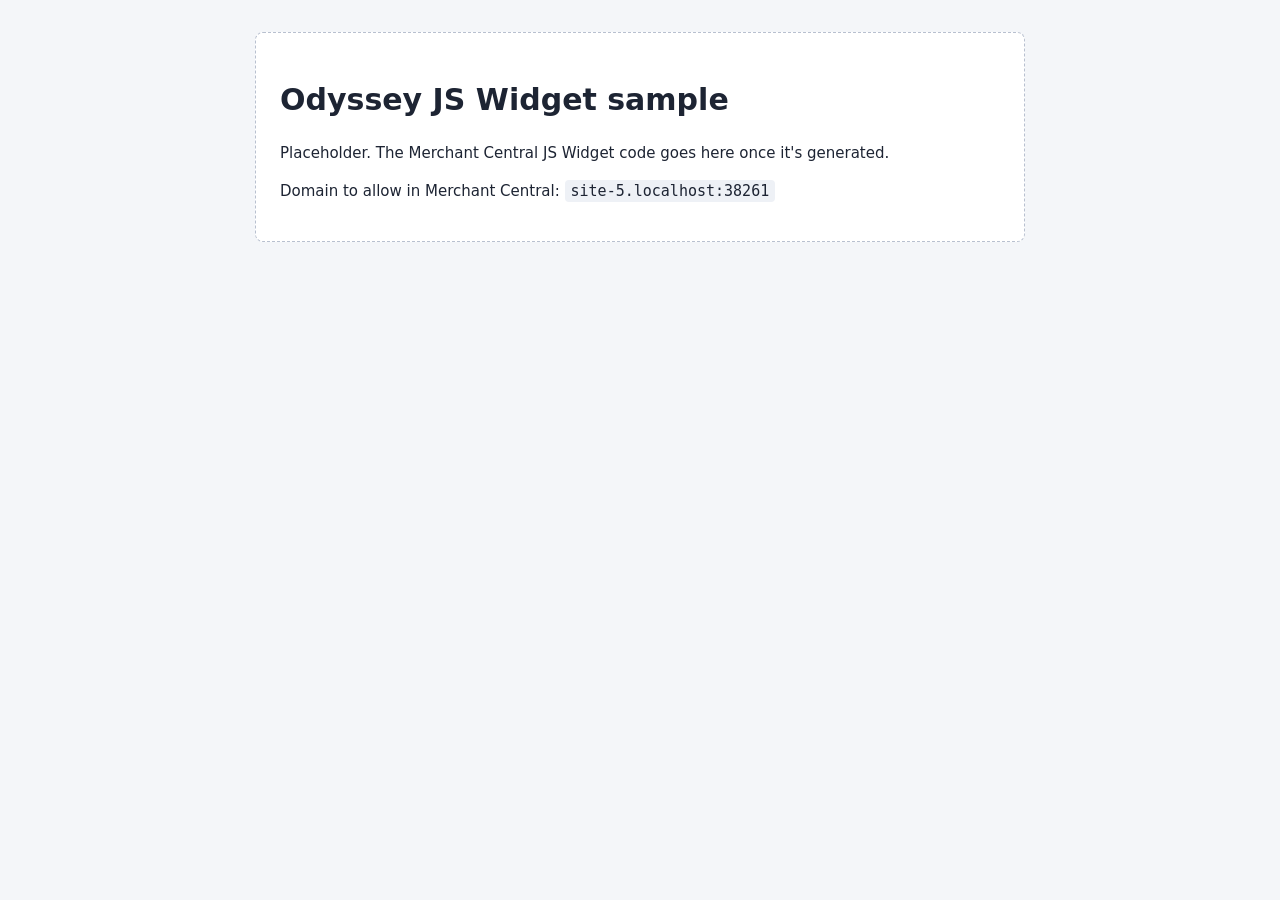
==== odyssey/index.html @ f4c3f084 "Serve repo root in Codespaces and add Odyssey widget placeholder Start page shows the Codespace doma" ====
<!doctype html>
<html lang="en">
<head>
<meta charset="utf-8">
<meta name="viewport" content="width=device-width, initial-scale=1">
<title>Odyssey web form sample</title>
<style>
    body { margin: 0; padding: 32px 16px; font: 15px/1.5 system-ui, sans-serif; background: #f4f6f9; color: #1d2433; }
    main { max-width: 720px; margin: 0 auto; background: #fff; border: 1px dashed #b8c0cf; border-radius: 8px; padding: 24px; }
    code { background: #eef1f6; padding: 2px 6px; border-radius: 4px; word-break: break-all; }
</style>
</head>
<body>
<main>
    <h1>Odyssey JS Widget sample</h1>
    <p>Placeholder. The Merchant Central JS Widget code goes here once it's generated.</p>
    <p>Domain to allow in Merchant Central: <code id="host"></code></p>
</main>
<script>document.getElementById('host').textContent = location.host;</script>
</body>
</html>
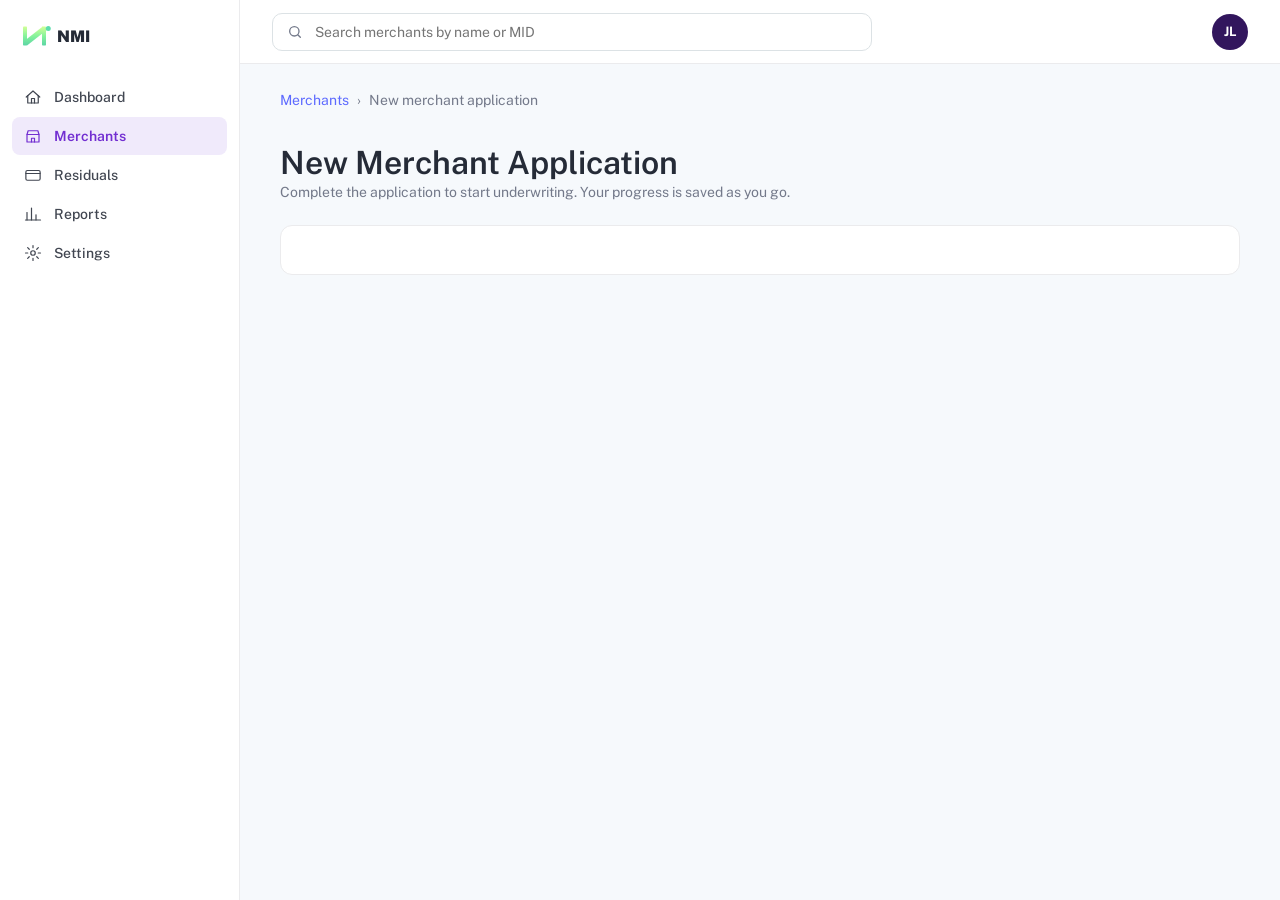
==== commit e8418e30: "Add Odyssey-styled partner portal sample for the MC JS Widget Embeds the JS Widget in a partner port" ====
--- a/odyssey/index.html
+++ b/odyssey/index.html
@@ -3,19 +3,107 @@
 <head>
 <meta charset="utf-8">
 <meta name="viewport" content="width=device-width, initial-scale=1">
-<title>Odyssey web form sample</title>
-<style>
-    body { margin: 0; padding: 32px 16px; font: 15px/1.5 system-ui, sans-serif; background: #f4f6f9; color: #1d2433; }
-    main { max-width: 720px; margin: 0 auto; background: #fff; border: 1px dashed #b8c0cf; border-radius: 8px; padding: 24px; }
-    code { background: #eef1f6; padding: 2px 6px; border-radius: 4px; word-break: break-all; }
-</style>
+<title>New Merchant Application</title>
+<link rel="stylesheet" href="odyssey-tokens.css">
+<link rel="stylesheet" href="portal.css">
+<link rel="stylesheet" href="widget-theme.css">
 </head>
 <body>
-<main>
-    <h1>Odyssey JS Widget sample</h1>
-    <p>Placeholder. The Merchant Central JS Widget code goes here once it's generated.</p>
-    <p>Domain to allow in Merchant Central: <code id="host"></code></p>
+<div class="app">
+<aside class="sidebar">
+    <div class="side-logo">
+        <!-- NMI logo from the Odyssey product UI kit -->
+        <svg viewBox="0 0 166 56" aria-label="NMI">
+            <defs>
+                <linearGradient id="nmiSideGrad" x1="0" x2="0" y1="0" y2="1">
+                    <stop offset="0%" stop-color="#D2FF97"/>
+                    <stop offset="50%" stop-color="#85F39B"/>
+                    <stop offset="100%" stop-color="#5CD5A5"/>
+                </linearGradient>
+            </defs>
+            <rect x="6" y="9" width="8" height="38" rx="1.5" fill="url(#nmiSideGrad)"/>
+            <rect x="44" y="9" width="8" height="38" rx="1.5" fill="url(#nmiSideGrad)"/>
+            <path d="M 45.5 9.2 L 53 16.5 L 14 47 L 6.5 39.7 Z" fill="url(#nmiSideGrad)"/>
+            <circle cx="56.5" cy="13" r="5" fill="#5CDDAD"/>
+            <text x="74" y="40" font-family="Public Sans, system-ui, sans-serif" font-size="32" font-weight="900" fill="currentColor">NMI</text>
+        </svg>
+    </div>
+    <nav class="side-nav">
+        <a class="side-link" href="#"><svg viewBox="0 0 24 24" fill="none" stroke="currentColor" stroke-width="1.6" stroke-linecap="round" stroke-linejoin="round"><path d="M3 12L12 4L21 12"/><path d="M5 10v10h14V10"/><path d="M10 20v-6h4v6"/></svg>Dashboard</a>
+        <a class="side-link active" href="#"><svg viewBox="0 0 24 24" fill="none" stroke="currentColor" stroke-width="1.6" stroke-linecap="round" stroke-linejoin="round"><path d="M4 10l1.5-5h13L20 10"/><path d="M4 10h16v10H4z"/><path d="M10 20v-5h4v5"/></svg>Merchants</a>
+        <a class="side-link" href="#"><svg viewBox="0 0 24 24" fill="none" stroke="currentColor" stroke-width="1.6" stroke-linecap="round" stroke-linejoin="round"><rect x="2.5" y="6" width="19" height="13" rx="2"/><line x1="2.5" y1="10" x2="21.5" y2="10"/></svg>Residuals</a>
+        <a class="side-link" href="#"><svg viewBox="0 0 24 24" fill="none" stroke="currentColor" stroke-width="1.6" stroke-linecap="round" stroke-linejoin="round"><path d="M4 20V10"/><path d="M10 20V4"/><path d="M16 20v-7"/><path d="M22 20H2"/></svg>Reports</a>
+        <a class="side-link" href="#"><svg viewBox="0 0 24 24" fill="none" stroke="currentColor" stroke-width="1.6" stroke-linecap="round" stroke-linejoin="round"><circle cx="12" cy="12" r="3"/><path d="M12 2v3M12 19v3M2 12h3M19 12h3M4.9 4.9l2.1 2.1M17 17l2.1 2.1M4.9 19.1L7 17M17 7l2.1-2.1"/></svg>Settings</a>
+    </nav>
+</aside>
+
+<div class="main">
+<header class="topbar">
+    <label class="search">
+        <svg viewBox="0 0 24 24" fill="none" stroke="currentColor" stroke-width="2" stroke-linecap="round"><circle cx="11" cy="11" r="7"/><path d="M20 20l-3.5-3.5"/></svg>
+        <input type="search" placeholder="Search merchants by name or MID" aria-label="Search merchants">
+    </label>
+    <span class="avatar" title="Jordan Lee">JL</span>
+</header>
+
+<main class="page">
+    <ol class="breadcrumb" aria-label="Breadcrumb">
+        <li><a href="#">Merchants</a></li>
+        <li><span aria-current="page">New merchant application</span></li>
+    </ol>
+    <h1 class="page-title">New Merchant Application</h1>
+    <p class="page-subtitle">Complete the application to start underwriting. Your progress is saved as you go.</p>
+
+    <div id="app-banner" class="banner" role="status"></div>
+
+    <section class="card">
+        <!-- Merchant Central JS Widget. The loader must sit inside <body>: it inserts the bundle before the first <script> in the body. -->
+        <script>
+            (async function (w,d,s,o,f,cf,js,fjs) {
+                w['WF-Widget'] = o; cf = { org: new URL(f).origin, ...cf };
+                w[o] = w[o] || function () { (w[o].q = w[o].q || []).push([...arguments, cf]) };
+                const el = !d.getElementById('wf-widget') && Object.assign(document.createElement('div'), { id: 'wf-widget' });
+                el && d.currentScript.parentNode.insertBefore(el, d.currentScript)
+                js = d.createElement(s), fjs = d.body.getElementsByTagName(s)[0]; const fc = await fetch(f).then(r => r.json());
+                cf.bnd = fc?.url; js.id = o; js.src = fc?.url; js.async = 1; fjs.parentNode.insertBefore(js, fjs);
+            }(window, document, 'script', 'wf', 'https://demo.iriscrm.com/web-form/bundle', { lf: false }));
+
+            // Portal reactions to the widget's lifecycle, on top of the default console logging.
+            function showBanner(kind, text) {
+                const b = document.getElementById('app-banner');
+                b.className = 'banner show ' + kind;
+                b.textContent = text;
+                b.scrollIntoView({ behavior: 'smooth', block: 'center' });
+            }
+
+            wf('init', {
+                elementId: "wf-widget",
+                id: 'e87a6b86-fca6-4016-9ca2-0ded48e3c5a6',
+                options: {},
+                events: {
+                    onLoaded: ({ initialValues }) => { console.log('onLoaded', { initialValues }) },
+                    beforeSubmit: async (values, { form }) => { console.log('beforeSubmit', { values, form }) },
+                    onSubmitted: (values, { form }) => { console.log('onSubmitted', { values, form }) },
+                    onSubmitFailed: (msg, { values, form }) => {
+                        console.log('onSubmitFailed', { msg, values, form });
+                        showBanner('error', 'The application could not be submitted: ' + msg);
+                    },
+                    onESignFailed: (msg, { eSignType }) => {
+                        console.log('onESignFailed', { msg, eSignType });
+                        showBanner('error', 'Signing did not complete. Please try again.');
+                    },
+                    onFormFinished: (values, { form, hasESign }) => {
+                        console.log('onFormFinished', { values, form, hasESign });
+                        showBanner('success', hasESign ? 'Application submitted and signed.' : 'Application submitted.');
+                    }
+                }
+            });
+        </script>
+    </section>
 </main>
-<script>document.getElementById('host').textContent = location.host;</script>
+</div>
+</div>
+
+<script src="inspect.js"></script>
 </body>
 </html>
--- a/odyssey/odyssey-tokens.css
+++ b/odyssey/odyssey-tokens.css
@@ -0,0 +1,160 @@
+/* Copied unchanged from the NMI Odyssey Design System (project/tokens.css). Re-copy it rather than editing it here. */
+/* NMI Odyssey Design System — generated from tokens.json */
+:root, [data-theme="default"] {
+  --nmi-payments-purple: #32165d;
+  --nmi-gateway-green: #5cddad;
+  --nmi-purple-700: #4105d2;
+  --nmi-purple-600: #722ed1;
+  --nmi-purple-500: #8a38f5;
+  --nmi-purple-400: #bd8dff;
+  --nmi-purple-200: #e4ccff;
+  --nmi-purple-100: #e3dcef;
+  --nmi-purple-deep: #1c083b;
+  --nmi-green-100: #d2ff97;
+  --nmi-green-300: #5cd5a5;
+  --nmi-green-500: #5cddad;
+  --nmi-green-700: #00d37d;
+  --nmi-accent-cherry: #ff718c;
+  --nmi-accent-dawning: #fdad15;
+  --nmi-accent-glendale: #21aeff;
+  --nmi-accent-cashmint: #00d37d;
+  --nmi-accent-merchant: #4105d2;
+  --nmi-accent-modular: #7cecf8;
+  --nmi-accent-violet: #bd8dff;
+  --nmi-accent-golden: #ffd66b;
+  --nmi-white: #ffffff;
+  --nmi-paper: #f6f9fc;
+  --nmi-mist: #e3dcef;
+  --nmi-ink: #0a0a14;
+  --nmi-neutral-0: #ffffff;
+  --nmi-neutral-50: #fcfcfc;
+  --nmi-neutral-100: #f0f2f4;
+  --nmi-neutral-200: #ebebed;
+  --nmi-neutral-300: #dce2e5;
+  --nmi-neutral-400: #b9b9b9;
+  --nmi-neutral-500: #a4a7ae;
+  --nmi-neutral-600: #4c5b67;
+  --nmi-neutral-700: #414651;
+  --nmi-neutral-800: #252b37;
+  --nmi-neutral-900: #111417;
+  --nmi-neutral-1000: #000000;
+  --nmi-info: #00aaff;
+  --nmi-info-bg: #cceeff;
+  --nmi-info-soft: #dbeafe;
+  --nmi-success: #00d37d;
+  --nmi-success-bg: #dcfce7;
+  --nmi-success-soft: #effbf7;
+  --nmi-warning: #fdad15;
+  --nmi-warning-bg: #ffe9b8;
+  --nmi-error: #e84b4b;
+  --nmi-error-bg: #fce2e2;
+  --nmi-discovery: #722ed1;
+  --nmi-discovery-bg: #e4ccff;
+  --text-primary: var(--nmi-payments-purple);
+  --text-bold: var(--nmi-purple-deep);
+  --text-subtle: #4c5b67;
+  --text-subtlest: #73798a;
+  --text-disabled: #b9b9b9;
+  --text-inverse: #ffffff;
+  --text-link: #5d6aff;
+  --text-error: #e84b4b;
+  --text-success: #00a267;
+  --text-warning: #b97000;
+  --text-information: #006eb8;
+  --text-discovery: #5b25a8;
+  --text-default: var(--nmi-neutral-700);
+  --status-success: var(--nmi-success);
+  --status-success-soft: var(--nmi-success-bg);
+  --status-warning: var(--nmi-warning);
+  --status-warning-soft: var(--nmi-warning-bg);
+  --status-error: var(--nmi-error);
+  --status-error-soft: var(--nmi-error-bg);
+  --status-info: var(--nmi-info);
+  --status-info-soft: var(--nmi-info-bg);
+  --status-discovery: var(--nmi-discovery);
+  --status-discovery-soft: var(--nmi-discovery-bg);
+  --neutral-0: var(--nmi-neutral-0);
+  --neutral-50: var(--nmi-neutral-50);
+  --neutral-100: var(--nmi-neutral-100);
+  --neutral-200: var(--nmi-neutral-200);
+  --neutral-300: var(--nmi-neutral-300);
+  --neutral-400: var(--nmi-neutral-400);
+  --neutral-500: var(--nmi-neutral-500);
+  --neutral-600: var(--nmi-neutral-600);
+  --neutral-700: var(--nmi-neutral-700);
+  --neutral-800: var(--nmi-neutral-800);
+  --neutral-900: var(--nmi-neutral-900);
+  --neutral-1000: var(--nmi-neutral-1000);
+  --bg-page: var(--nmi-paper);
+  --bg-surface: #ffffff;
+  --bg-sunken: #f8f8fa;
+  --bg-brand-subtlest: #e4ccff;
+  --bg-brand-bold: var(--nmi-purple-600);
+  --bg-brand-boldest: var(--nmi-payments-purple);
+  --bg-selected: #dbeafe;
+  --bg-selected-bold: #722ed1;
+  --border-subtle: #ebebed;
+  --border-default: #dce2e5;
+  --border-stronger: var(--border-default);
+  --border-bold: #b9b9b9;
+  --border-brand: var(--nmi-purple-600);
+  --shadow-xs: 0px 1px 2px 0px rgba(16, 24, 40, 0.05);
+  --shadow-sm: 0px 1px 3px 0px rgba(16, 24, 40, 0.08), 0px 1px 2px 0px rgba(16, 24, 40, 0.04);
+  --shadow-md: 0px 4px 8px -2px rgba(16, 24, 40, 0.10), 0px 2px 4px -2px rgba(16, 24, 40, 0.06);
+  --shadow-lg: 0px 12px 16px -4px rgba(16, 24, 40, 0.08), 0px 4px 6px -2px rgba(16, 24, 40, 0.03);
+  --shadow-xl: 0px 20px 24px -4px rgba(16, 24, 40, 0.08), 0px 8px 8px -4px rgba(16, 24, 40, 0.03);
+  --shadow-marketing: 0px 3px 30px 0px rgba(0, 0, 0, 0.16);
+  --shadow-focus-ring: 0 0 0 3px rgba(114, 46, 209, 0.32);
+}
+:root {
+  --space-0: 0px;
+  --space-1: 2px;
+  --space-2: 4px;
+  --space-3: 8px;
+  --space-4: 12px;
+  --space-5: 16px;
+  --space-6: 20px;
+  --space-7: 24px;
+  --space-8: 32px;
+  --space-9: 40px;
+  --space-10: 48px;
+  --space-12: 64px;
+  --space-14: 80px;
+  --space-16: 96px;
+  --space-20: 128px;
+  --space-24: 160px;
+  --radius-xs: 2px;
+  --radius-sm: 4px;
+  --radius-md: 8px;
+  --radius-lg: 12px;
+  --radius-xl: 16px;
+  --radius-2xl: 20px;
+  --radius-pill: 999px;
+  --ease-out: cubic-bezier(0.22, 0.61, 0.36, 1);
+  --ease-in-out: cubic-bezier(0.65, 0, 0.35, 1);
+  --dur-fast: 120ms;
+  --dur-base: 200ms;
+  --dur-slow: 320ms;
+  --tracking-tight: -0.03em;
+  --tracking-normal: 0;
+  --tracking-wide: 0.04em;
+  --font-sans: "Public Sans", system-ui, -apple-system, "Segoe UI", Helvetica, Arial, sans-serif;
+  --font-mono: ui-monospace, "SF Mono", Menlo, Consolas, monospace;
+  --font-type-display-1: 700 62px/66px "Public Sans", system-ui, -apple-system, "Segoe UI", Helvetica, Arial, sans-serif;
+  --font-type-display-2: 700 52px/56px "Public Sans", system-ui, -apple-system, "Segoe UI", Helvetica, Arial, sans-serif;
+  --font-type-display-3: 700 50px/59px "Public Sans", system-ui, -apple-system, "Segoe UI", Helvetica, Arial, sans-serif;
+  --font-type-display-4: 700 40px/46px "Public Sans", system-ui, -apple-system, "Segoe UI", Helvetica, Arial, sans-serif;
+  --font-type-display-5: 700 26px/32px "Public Sans", system-ui, -apple-system, "Segoe UI", Helvetica, Arial, sans-serif;
+  --font-type-display-6: 700 18px/24px "Public Sans", system-ui, -apple-system, "Segoe UI", Helvetica, Arial, sans-serif;
+  --font-type-h1: 700 36px/44px "Public Sans", system-ui, -apple-system, "Segoe UI", Helvetica, Arial, sans-serif;
+  --font-type-h2: 700 28px/36px "Public Sans", system-ui, -apple-system, "Segoe UI", Helvetica, Arial, sans-serif;
+  --font-type-h3: 700 22px/28px "Public Sans", system-ui, -apple-system, "Segoe UI", Helvetica, Arial, sans-serif;
+  --font-type-h4: 600 18px/24px "Public Sans", system-ui, -apple-system, "Segoe UI", Helvetica, Arial, sans-serif;
+}
+@font-face {
+  font-family: "Public Sans";
+  src: url("fonts/PublicSans-VariableFont_wght.ttf") format("truetype");
+  font-weight: 100 900;
+  font-style: normal;
+  font-display: swap;
+}
--- a/odyssey/portal.css
+++ b/odyssey/portal.css
@@ -0,0 +1,105 @@
+/*
+ * Partner portal shell. The layout follows the Odyssey product UI kit
+ * (sidebar + top bar + page). The page header follows the Confluence
+ * "Design System Guidelines": breadcrumb, then title, then subtitle.
+ */
+* { box-sizing: border-box; }
+html, body { margin: 0; }
+body {
+    font-family: var(--font-sans);
+    font-size: 14px;
+    color: var(--neutral-800);
+    background: var(--bg-page);
+    -webkit-font-smoothing: antialiased;
+}
+
+.app { display: grid; grid-template-columns: 240px minmax(0, 1fr); min-height: 100vh; }
+
+/* Sidebar */
+.sidebar {
+    background: var(--bg-surface);
+    border-right: 1px solid var(--border-subtle);
+    padding: 22px 0 18px;
+}
+.side-logo { padding: 0 20px 28px; }
+.side-logo svg { height: 28px; width: auto; display: block; color: var(--neutral-800); }
+.side-nav { display: flex; flex-direction: column; gap: 1px; padding: 0 var(--space-4); }
+.side-link {
+    display: flex; align-items: center; gap: var(--space-4);
+    padding: 10px var(--space-4);
+    border-radius: var(--radius-md);
+    font: 500 14px/1 var(--font-sans);
+    color: var(--neutral-700);
+    text-decoration: none;
+}
+.side-link:hover { background: var(--neutral-100); }
+.side-link.active { background: #f0eafb; color: var(--nmi-purple-600); font-weight: 600; }
+.side-link svg { width: 18px; height: 18px; flex-shrink: 0; }
+
+/* Top bar */
+.main { display: flex; flex-direction: column; min-width: 0; }
+.topbar {
+    height: 64px; display: flex; align-items: center; gap: var(--space-5);
+    padding: 0 var(--space-8);
+    background: var(--bg-surface);
+    border-bottom: 1px solid var(--border-subtle);
+}
+.search {
+    flex: 1; max-width: 600px;
+    display: flex; align-items: center; gap: 10px;
+    padding: 9px 14px;
+    border: 1px solid var(--border-default); border-radius: 10px;
+    color: var(--text-subtlest);
+}
+.search svg { width: 16px; height: 16px; flex-shrink: 0; }
+.search input { flex: 1; min-width: 0; border: 0; outline: none; background: transparent; font: 400 14px/1 var(--font-sans); color: var(--neutral-800); }
+.avatar {
+    margin-left: auto; width: 36px; height: 36px; border-radius: 50%;
+    display: grid; place-items: center;
+    background: var(--nmi-payments-purple); color: var(--text-inverse);
+    font: 700 13px/1 var(--font-sans);
+}
+
+/* Page */
+.page { width: 100%; max-width: 1040px; padding: 0 var(--space-9) var(--space-12); }
+
+/* Breadcrumb: chevron separators, parents are links, current page is neutral. */
+.breadcrumb {
+    display: flex; align-items: center; gap: var(--space-3);
+    height: 40px; margin: var(--space-5) 0 var(--space-7); padding: 0;
+    list-style: none;
+}
+.breadcrumb li + li::before { content: "\203A"; margin-right: var(--space-3); color: var(--text-subtlest); }
+.breadcrumb a { color: var(--text-link); text-decoration: none; }
+.breadcrumb a:hover { text-decoration: underline; }
+.breadcrumb [aria-current] { color: var(--text-subtlest); }
+
+/* heading/level-05/semibold and subtitle/level-02/regular from the guidelines */
+.page-title { margin: 0; font: 600 32px/38.4px var(--font-sans); color: var(--neutral-800); }
+.page-subtitle { margin: var(--space-1) 0 var(--space-7); font: 400 14px/16.8px var(--font-sans); color: var(--text-subtlest); }
+
+.card {
+    background: var(--bg-surface);
+    border: 1px solid var(--border-subtle);
+    border-radius: var(--radius-lg);
+    padding: var(--space-7);
+}
+
+.banner {
+    display: none;
+    margin-bottom: var(--space-5); padding: 14px 18px;
+    border-radius: var(--radius-md);
+    font-weight: 500;
+}
+.banner.show { display: block; }
+.banner.success { background: var(--status-success-soft); color: var(--text-success); }
+.banner.error { background: var(--status-error-soft); color: var(--text-error); }
+
+@media (max-width: 900px) {
+    .app { grid-template-columns: 1fr; }
+    .sidebar { display: none; }
+    .topbar { padding: 0 16px; }
+    .page { padding: 0 16px var(--space-10); }
+    .card { padding: var(--space-5); }
+    .page-title { font-size: 26px; line-height: 32px; }
+}
--- a/odyssey/widget-theme.css
+++ b/odyssey/widget-theme.css
@@ -0,0 +1,90 @@
+/*
+ * Odyssey theme for the Merchant Central JS Widget.
+ *
+ * Values follow the Odyssey Inputs and Buttons components (medium size).
+ * The widget's own class names aren't known yet, so these rules target
+ * plain HTML elements inside #wf-widget. The id gives them enough
+ * specificity to beat most of the widget's own styles. If the inspector
+ * (?debug=1) shows the widget uses a shadow root or an iframe, these rules
+ * can't reach it and only MC's own options apply.
+ */
+#wf-widget {
+    font-family: var(--font-sans);
+    font-size: 14px;
+    color: var(--neutral-800);
+}
+
+/* Inputs */
+#wf-widget label {
+    font: 600 14px/1.2 var(--font-sans);
+    color: var(--neutral-800);
+}
+
+#wf-widget input:not([type="checkbox"]):not([type="radio"]):not([type="file"]):not([type="hidden"]),
+#wf-widget select,
+#wf-widget textarea {
+    font: 400 16px/22px var(--font-sans);
+    color: var(--neutral-800);
+    background: var(--bg-surface);
+    border: 1px solid var(--border-default);
+    border-radius: var(--radius-md);
+    padding: 11px var(--space-4);
+    outline: none;
+    transition: border-color var(--dur-fast) var(--ease-out), box-shadow var(--dur-fast) var(--ease-out);
+}
+#wf-widget input::placeholder,
+#wf-widget textarea::placeholder { color: var(--text-subtlest); }
+
+#wf-widget input:focus,
+#wf-widget select:focus,
+#wf-widget textarea:focus {
+    border-color: var(--nmi-purple-600);
+    box-shadow: var(--shadow-focus-ring);
+}
+
+#wf-widget [aria-invalid="true"] { border-color: var(--nmi-error); }
+
+#wf-widget input:disabled,
+#wf-widget select:disabled,
+#wf-widget textarea:disabled {
+    background: var(--bg-sunken);
+    color: var(--text-disabled);
+}
+
+#wf-widget input[type="checkbox"],
+#wf-widget input[type="radio"] { accent-color: var(--nmi-purple-600); }
+
+/* Buttons: secondary by default; submit/next is the primary action. */
+#wf-widget button {
+    display: inline-flex; align-items: center; justify-content: center; gap: var(--space-3);
+    height: 40px;
+    padding: 0 var(--space-5);
+    font: 700 14px/1 var(--font-sans);
+    border-radius: var(--radius-md);
+    border: 1px solid var(--nmi-purple-600);
+    background: var(--bg-surface);
+    color: var(--nmi-purple-600);
+    cursor: pointer;
+    transition: background var(--dur-fast) var(--ease-out);
+}
+#wf-widget button:hover { background: rgba(115, 86, 204, 0.05); }
+#wf-widget button:active { background: rgba(115, 86, 204, 0.10); }
+#wf-widget button:focus-visible { outline: 2px solid #7356cc; outline-offset: 2px; }
+
+#wf-widget button[type="submit"] {
+    border-color: var(--nmi-purple-600);
+    background: var(--nmi-purple-600);
+    color: var(--text-inverse);
+}
+#wf-widget button[type="submit"]:hover { background: #5f23b5; }
+
+#wf-widget button:disabled,
+#wf-widget button[type="submit"]:disabled {
+    cursor: not-allowed;
+    border-color: var(--neutral-200);
+    background: var(--neutral-200);
+    color: var(--text-disabled);
+}
+
+#wf-widget a { color: var(--text-link); }
+#wf-widget a:hover { text-decoration: underline; }
